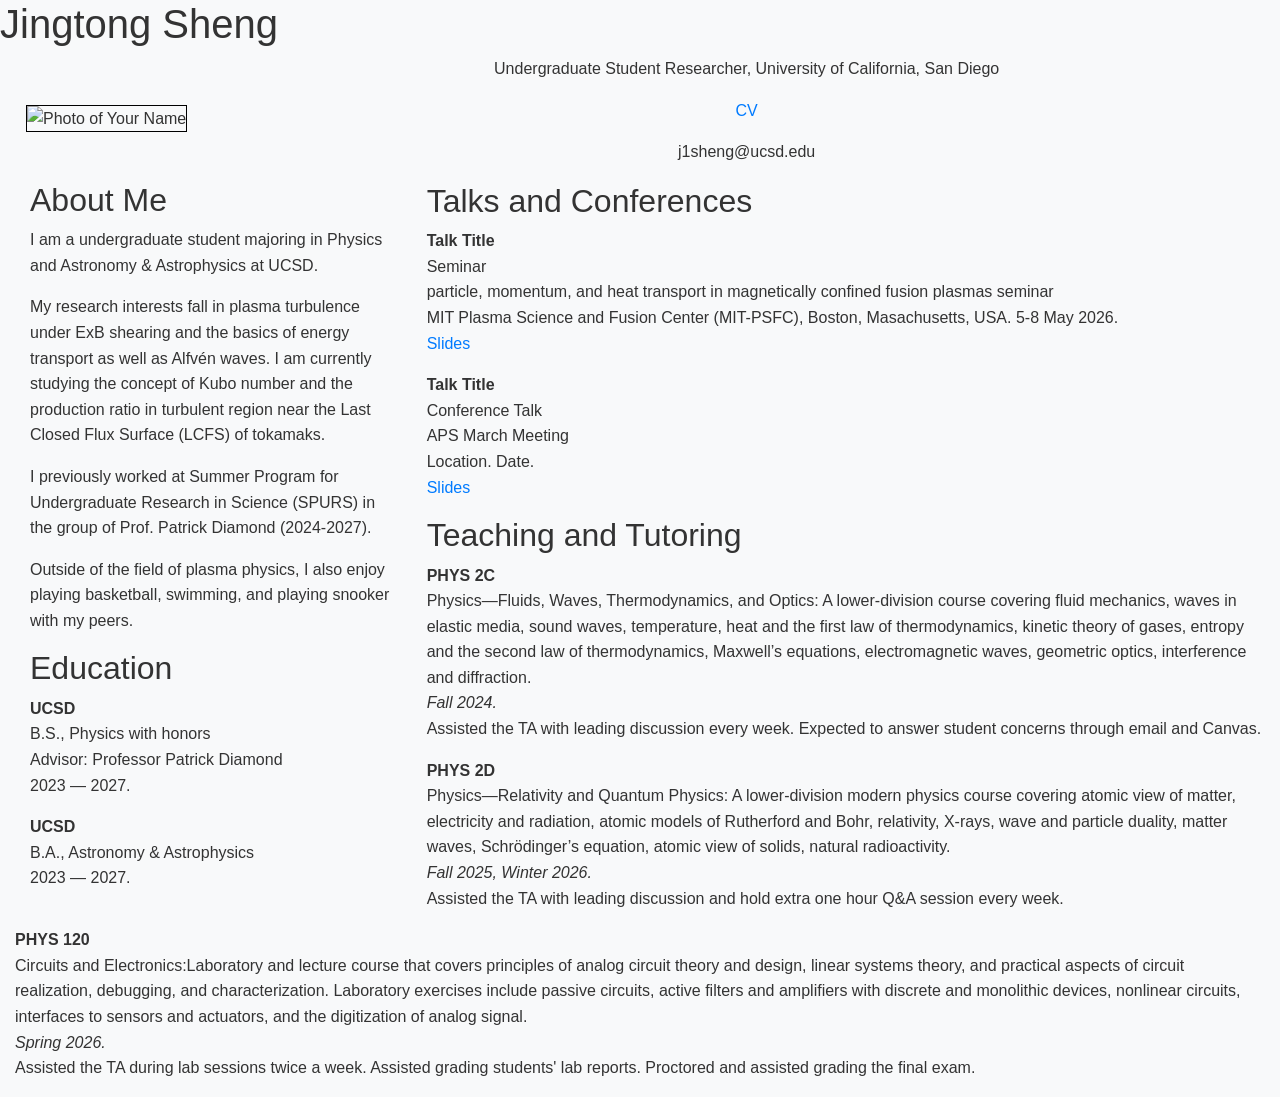
==== index.html @ 707e9b30 "Update index.html" ====
<!doctype html>
<html lang="en">

<head>
    <!-- Required meta tags -->
    <meta charset="utf-8">
    <meta name="viewport" content="width=device-width, initial-scale=1, shrink-to-fit=yes">
    <!-- Bootstrap CSS -->
    <link rel="stylesheet" href="https://stackpath.bootstrapcdn.com/bootstrap/4.1.3/css/bootstrap.min.css" integrity="sha384-MCw98/SFnGE8fJT3GXwEOngsV7Zt27NXFoaoApmYm81iuXoPkFOJwJ8ERdknLPMO" crossorigin="anonymous">
    <link rel="stylesheet" href="style.css">
    <!-- Optional JavaScript -->
    <!-- jQuery first, then Popper.js, then Bootstrap JS -->
    <script src="https://code.jquery.com/jquery-3.3.1.slim.min.js" integrity="sha384-q8i/X+965DzO0rT7abK41JStQIAqVgRVzpbzo5smXKp4YfRvH+8abtTE1Pi6jizo" crossorigin="anonymous"></script>
    <script src="https://cdnjs.cloudflare.com/ajax/libs/popper.js/1.14.3/umd/popper.min.js" integrity="sha384-ZMP7rVo3mIykV+2+9J3UJ46jBk0WLaUAdn689aCwoqbBJiSnjAK/l8WvCWPIPm49" crossorigin="anonymous"></script>
    <script src="https://stackpath.bootstrapcdn.com/bootstrap/4.1.3/js/bootstrap.min.js" integrity="sha384-ChfqqxuZUCnJSK3+MXmPNIyE6ZbWh2IMqE241rYiqJxyMiZ6OW/JmZQ5stwEULTy" crossorigin="anonymous"></script>
    <title>Jingtong Sheng</title>
</head>

<body>
    <h1> Jingtong Sheng </h1>
    <div class="container-fluid head" align="middle">
        <div class="row align-items-center">
            <div id="picture" class="col-12 col-md-2">
                <img src="profile.jpg" style="height: 200px; border: 1px solid black;" alt="Photo of Your Name">
            </div>
            <div class="col col-md-10" style="width: 400px">
                <p> Undergraduate Student Researcher, University of California, San Diego</p>
                <p>
                    <!--
                    <a href="https://scholar.google.com/citations?user=yourID">Google Scholar</a> |
                    <a href="https://arxiv.org/advanced?terms-0-operator=AND&terms-0-term=yourname&terms-0-field=author">arXiv</a> |
                    -->
                    <a href="documents/your_cv.pdf">CV</a>
                </p>
                <p>                    
                    j1sheng@ucsd.edu
                </p>
            </div>
        </div>
    </div>

    <div class="container-fluid">
        <div class="row d-block">
            <!-- Left Column -->
            <div class="col-12 col-md-4 order-1 float-left">
                <!-- About Me -->
                <div id="overview" class="container-fluid">
                    <h2> About Me </h2>
                    <p>
                        I am a undergraduate student majoring in Physics and Astronomy & Astrophysics at UCSD.
                    </p>
                    <p>
                        My research interests fall in plasma turbulence under ExB shearing and the basics of energy transport as well as Alfvén waves. I am currently studying the concept of Kubo number and the production ratio in turbulent region near the Last Closed Flux Surface (LCFS) of tokamaks.
                    </p>
                    <p>
                        I previously worked at Summer Program for Undergraduate Research in Science (SPURS) in the group of Prof. Patrick Diamond (2024-2027).
                    </p>
                    <p>
                        Outside of the field of plasma physics, I also enjoy playing basketball, swimming, and playing snooker with my peers.
                    </p>
                </div>
                
                <!-- Education -->
                <div id="education" class="container-fluid">
                    <h2>Education</h2>
                    <p>
                        <b> UCSD </b>
                        <br> B.S., Physics with honors
                        <br> Advisor: Professor Patrick Diamond
                        <br> 2023 &mdash; 2027.
                    </p>
                    <p>
                        <b>UCSD</b>
                        <br> B.A., Astronomy & Astrophysics
                        <br> 2023 &mdash; 2027.
                    </p>
                </div>
                
                <!-- Theses -->
                <!--
                <div id="theses_side" class="container-fluid">
                    <h2> Theses </h2>
                    <p class="paper">
                        <b>Title of Your Thesis</b><br>
                        [Degree] Thesis. Advisor: [Advisor Name]. <i>[Year]</i><br>
                        <a href="documents/your_thesis.pdf"> PDF </a>
                    </p>
                </div>
                -->
            </div>
                
            <!-- Right Column -->
            <div class="col-12 col-md-8 float-right order-2">
                <!-- Publications -->
                <!--
                <div id="publications" class="container-fluid">
                    <h2> Publications </h2>
                    
                    <div id="pubs">
                        <h1>Recent Preprints</h1>
                        
                        <p class="paper">       
                            <b>
                            Paper Title 1
                            <br>
                            </b> Author 1, Author 2, Your Name, Author 4
                            <br>
                            <i> Month Year.</i>
                            <br>
                            <a href="https://arxiv.org/abs/xxxx.xxxxx">arXiv: xxxx.xxxxx</a> | In Review
                        </p>

                        <p class="paper">       
                            <b>
                            Paper Title 2
                            <br>
                            </b> Author 1, Your Name, Author 3
                            <br>
                            <i> Month Year.</i>
                            <br>
                            <a href="https://arxiv.org/abs/xxxx.xxxxx">arXiv: xxxx.xxxxx</a> | In Review
                        </p>
                    </div>

                    <div id="pubs">
                        <h1>2025</h1>
                        
                        <p class="paper">       
                            <b>
                            Paper Title with Journal
                            <br>
                            </b> Your Name, Author 2, Author 3
                            <br>
                            <span class="journal">Journal Name.</span>
                            <i> Published Month Year.</i>
                            <br>
                            <a href="https://arxiv.org/abs/xxxx.xxxxx">arXiv: xxxx.xxxxx</a> | <a href="https://doi.org/xxxx">DOI</a>
                        </p>
                    </div>

                    <div id="pubs">
                        <h1>2024</h1>
                        
                        <p class="paper">       
                            <b>
                            Paper Title
                            <br>
                            </b> Author 1, Your Name, Author 3
                            <br>
                            <span class="journal">Journal Name.</span>
                            <i> Published Month Year.</i>
                            <br>
                            <a href="https://arxiv.org/abs/xxxx.xxxxx">arXiv: xxxx.xxxxx</a> | <a href="https://doi.org/xxxx">DOI</a>
                        </p>
                    </div>
                    -->
                    <!-- Add more years as needed -->
                </div>

                <!-- Talks and Conferences -->
                <div id="teaching" class="container-fluid">
                    <h2> Talks and Conferences </h2>

                    <p class="paper">
                        <b>Talk Title</b>
                        <br>
                        Seminar
                        <br>
                        particle, momentum, and heat transport in magnetically confined fusion plasmas seminar
                        <br> MIT Plasma Science and Fusion Center (MIT-PSFC), Boston, Masachusetts, USA. 5-8 May 2026.
                        <br>
                        <a href="TTF_Presentation-Finale.pdf"> Slides </a>
                    </p>

                    <p class="paper">
                        <b>Talk Title</b>
                        <br>
                        Conference Talk
                        <br>
                        APS March Meeting
                        <br> Location. Date.
                        <br>
                        <a href="documents/presentations/slides.pdf"> Slides </a>
                    </p>
                </div>

                <!-- Teaching and Tutoring -->
                <div id="teaching" class="container-fluid">
                    <h2> Teaching and Tutoring </h2>
                    
                    <p class="paper">
                        <b>PHYS 2C</b><br>
                        Physics—Fluids, Waves, Thermodynamics, and Optics: A lower-division course covering fluid mechanics, waves in elastic media, sound waves, temperature, heat and the first law of thermodynamics, kinetic theory of gases, entropy and the second law of thermodynamics, Maxwell’s equations, electromagnetic waves, geometric optics, interference and diffraction.
                        <br>
                        <i>Fall 2024.</i><br>
                        Assisted the TA with leading discussion every week. Expected to answer student concerns through email and Canvas.
                    </p>
                    
                    <p class="paper">
                        <b>PHYS 2D</b><br>
                        Physics—Relativity and Quantum Physics:  A lower-division modern physics course covering atomic view of matter, electricity and radiation, atomic models of Rutherford and Bohr, relativity, X-rays, wave and particle duality, matter waves, Schrödinger’s equation, atomic view of solids, natural radioactivity.
                        <br>
                        <i>Fall 2025, Winter 2026.</i><br>
                        Assisted the TA with leading discussion and hold extra one hour Q&A session every week.
                        <br>
                    </p>

                    <p class="paper">
                        <b>PHYS 120</b><br>
                        Circuits and Electronics:Laboratory and lecture course that covers principles of analog circuit theory and design, linear systems theory, and practical aspects of circuit realization, debugging, and characterization. Laboratory exercises include passive circuits, active filters and amplifiers with discrete and monolithic devices, nonlinear circuits, interfaces to sensors and actuators, and the digitization of analog signal.
                        <br>
                        <i>Spring 2026.</i><br>
                        Assisted the TA during lab sessions twice a week. Assisted grading students' lab reports. Proctored and assisted grading the final exam.
                        <br>
                    </p>
                </div>
            </div>
        </div>
    </div>
</body>
</html>
---- style.css ----
* {
    margin: 0;
    padding: 0;
    box-sizing: border-box;
}

body {
    font-family: -apple-system, BlinkMacSystemFont, 'Segoe UI', Roboto, Oxygen, Ubuntu, sans-serif;
    line-height: 1.6;
    color: #333;
    background-color: #f8f9fa;
}

.container {
    max-width: 1100px;
    margin: 0 auto;
    padding: 0 20px;
}

nav {
    background-color: #ffffff;
    padding: 20px 0;
    box-shadow: 0 2px 5px rgba(0,0,0,0.1);
    position: sticky;
    top: 0;
    z-index: 1000;
}

nav .container {
    display: flex;
    justify-content: space-between;
    align-items: center;
    flex-wrap: wrap;
}

.logo {
    font-size: 1.5rem;
    font-weight: bold;
    text-decoration: none;
    color: #2c3e50;
}

nav ul {
    list-style: none;
    display: flex;
    gap: 25px;
}

nav ul li a {
    text-decoration: none;
    color: #555;
    font-weight: 500;
    transition: color 0.3s;
}

nav ul li a:hover {
    color: #3498db;
}

.hero {
    background: linear-gradient(135deg, #2c3e50, #3498db);
    color: white;
    padding: 100px 0;
    text-align: center;
}

.hero h1 {
    font-size: 3rem;
    margin-bottom: 10px;
}

.hero .subtitle {
    font-size: 1.3rem;
    opacity: 0.9;
    margin-bottom: 20px;
}

.btn {
    display: inline-block;
    background-color: black;
    color: #3498db;
    padding: 12px 30px;
    border-radius: 30px;
    text-decoration: none;
    font-weight: bold;
    transition: transform 0.3s, box-shadow 0.3s;
}

.btn:hover {
    transform: translateY(-2px);
    box-shadow: 0 5px 15px rgba(0,0,0,0.2);
}

.btn-small {
    display: inline-block;
    background-color: #3498db;
    color: white;
    padding: 5px 15px;
    border-radius: 20px;
    text-decoration: none;
    font-size: 0.9rem;
    transition: background-color 0.3s;
}

.btn-small:hover {
    background-color: #2980b9;
}

.section {
    padding: 60px 0;
    background-color: white;
}

.section:nth-child(even) {
    background-color: #f8f9fa;
}

.section h1 {
    font-size: 2.5rem;
    color: #2c3e50;
    margin-bottom: 20px;
}

.section h2 {
    font-size: 1.8rem;
    color: #2c3e50;
    margin-top: 40px;
    margin-bottom: 15px;
    border-bottom: 3px solid #3498db;
    padding-bottom: 5px;
}

.section h3 {
    font-size: 1.2rem;
    color: #34495e;
    margin-top: 20px;
    margin-bottom: 5px;
}

.section p {
    margin-bottom: 15px;
}

.section ul {
    list-style: none;
    padding-left: 0;
}

.section ul li {
    padding: 8px 0;
    border-bottom: 1px solid #ecf0f1;
}

.section ul li:last-child {
    border-bottom: none;
}

.section ul li strong {
    color: #2c3e50;
}

.profile-img {
    width: 200px;
    height: 200px;
    border-radius: 0;
    object-fit: cover;
    margin: 20px 0;
    border: 5px solid #3498db;
}

.publication, .project {
    background: #f8f9fa;
    padding: 20px;
    margin: 20px 0;
    border-radius: 8px;
    border-left: 4px solid #3498db;
}

.publication h3, .project h3 {
    color: #2c3e50;
    margin-top: 0;
}

.hobby-grid {
    display: grid;
    grid-template-columns: repeat(auto-fit, minmax(300px, 1fr));
    gap: 30px;
    margin-top: 30px;
}

.hobby-card {
    background: white;
    padding: 25px;
    border-radius: 10px;
    box-shadow: 0 3px 10px rgba(0,0,0,0.1);
    transition: transform 0.3s, box-shadow 0.3s;
}

.hobby-card:hover {
    transform: translateY(-5px);
    box-shadow: 0 5px 20px rgba(0,0,0,0.15);
}

.hobby-card h2 {
    font-size: 1.4rem;
    border-bottom: none;
    margin-top: 0;
    color: #3498db;
}

.hobby-img {
    width: 100%;
    height: auto;
    border-radius: 8px;
    margin-top: 15px;
}

.contact-info {
    display: grid;
    grid-template-columns: repeat(auto-fit, minmax(250px, 1fr));
    gap: 20px;
    margin: 30px 0;
}

.contact-item {
    background: white;
    padding: 20px;
    border-radius: 8px;
    box-shadow: 0 2px 5px rgba(0,0,0,0.1);
    text-align: center;
}

.contact-item h2 {
    font-size: 1.2rem;
    border-bottom: none;
    margin-top: 0;
}

.contact-item a {
    color: #3498db;
    text-decoration: none;
}

.contact-item a:hover {
    text-decoration: underline;
}

.contact-form {
    background: white;
    padding: 30px;
    border-radius: 10px;
    box-shadow: 0 3px 10px rgba(0,0,0,0.1);
    max-width: 600px;
    margin: 20px auto;
}

.contact-form label {
    display: block;
    margin-top: 15px;
    font-weight: bold;
}

.contact-form input,
.contact-form textarea {
    width: 100%;
    padding: 10px;
    border: 1px solid #ddd;
    border-radius: 5px;
    font-size: 1rem;
    margin-top: 5px;
}

.contact-form input:focus,
.contact-form textarea:focus {
    outline: none;
    border-color: #3498db;
}

.contact-form .btn {
    margin-top: 20px;
    border: none;
    cursor: pointer;
}

footer {
    background-color: #2c3e50;
    color: white;
    text-align: center;
    padding: 30px 0;
    margin-top: 40px;
}

@media (max-width: 768px) {
    nav .container {
        flex-direction: column;
        gap: 15px;
    }

    nav ul {
        flex-wrap: wrap;
        justify-content: center;
        gap: 15px;
    }

    .hero h1 {
        font-size: 2.2rem;
    }

    .section h1 {
        font-size: 2rem;
    }

    .hobby-grid {
        grid-template-columns: 1fr;
    }

    .contact-info {
        grid-template-columns: 1fr;
    }
}
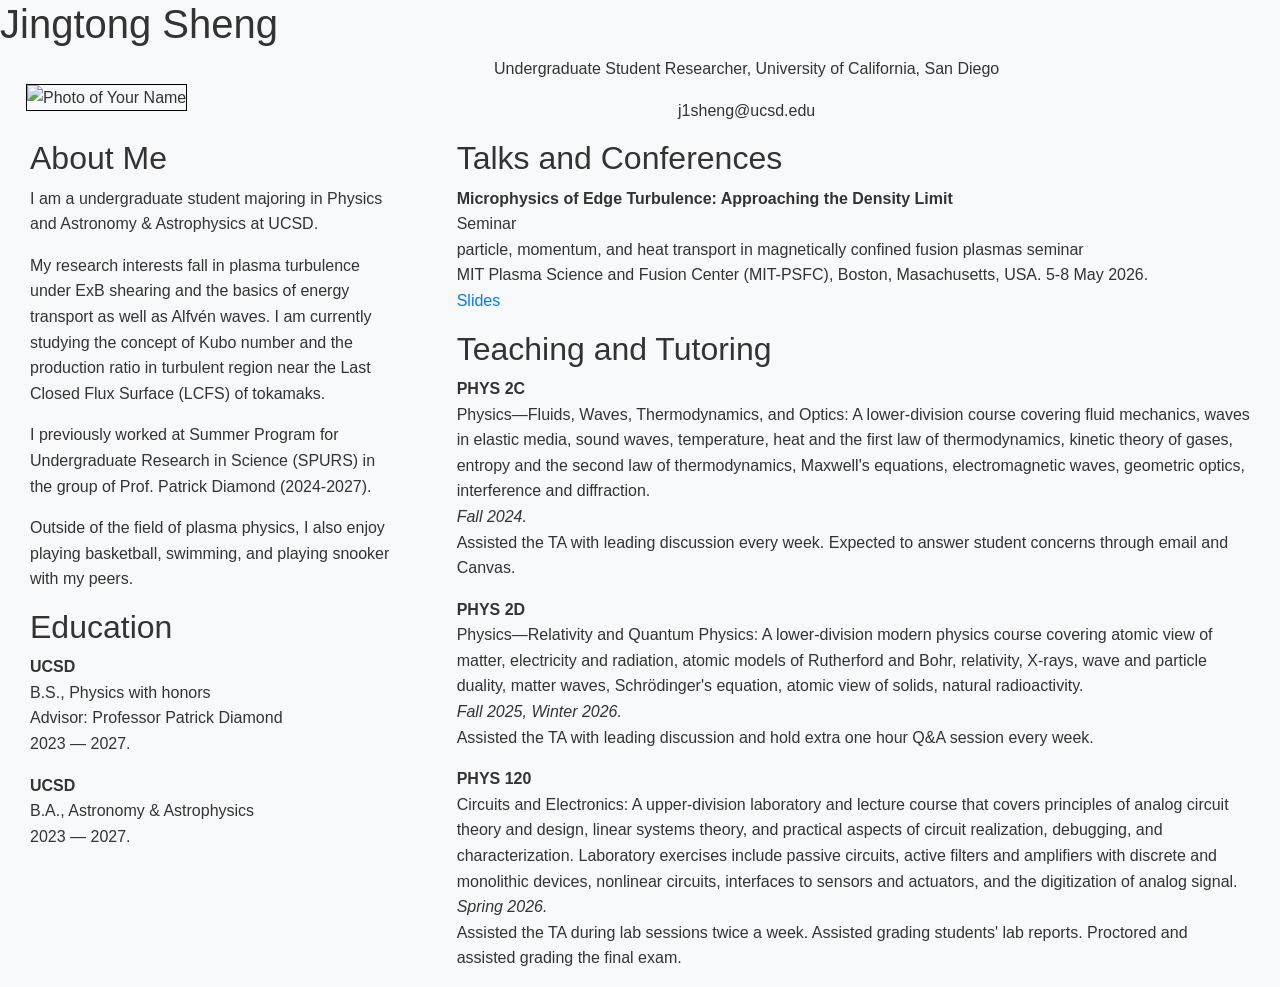
==== commit 296399ec: "Update index.html" ====
--- a/index.html
+++ b/index.html
@@ -29,8 +29,8 @@
                     <!--
                     <a href="https://scholar.google.com/citations?user=yourID">Google Scholar</a> |
                     <a href="https://arxiv.org/advanced?terms-0-operator=AND&terms-0-term=yourname&terms-0-field=author">arXiv</a> |
+                    <a href="documents/your_cv.pdf">CV</a>
                     -->
-                    <a href="documents/your_cv.pdf">CV</a>
                 </p>
                 <p>                    
                     j1sheng@ucsd.edu
@@ -153,16 +153,15 @@
                             <a href="https://arxiv.org/abs/xxxx.xxxxx">arXiv: xxxx.xxxxx</a> | <a href="https://doi.org/xxxx">DOI</a>
                         </p>
                     </div>
-                    -->
-                    <!-- Add more years as needed -->
-                </div>
+                </div>  -->
+                <!-- Add more years as needed -->
 
                 <!-- Talks and Conferences -->
                 <div id="teaching" class="container-fluid">
                     <h2> Talks and Conferences </h2>
 
                     <p class="paper">
-                        <b>Talk Title</b>
+                        <b>Microphysics of Edge Turbulence: Approaching the Density Limit</b>
                         <br>
                         Seminar
                         <br>
@@ -171,7 +170,7 @@
                         <br>
                         <a href="TTF_Presentation-Finale.pdf"> Slides </a>
                     </p>
-
+                    <!--
                     <p class="paper">
                         <b>Talk Title</b>
                         <br>
@@ -182,6 +181,7 @@
                         <br>
                         <a href="documents/presentations/slides.pdf"> Slides </a>
                     </p>
+                    -->
                 </div>
 
                 <!-- Teaching and Tutoring -->
@@ -190,7 +190,7 @@
                     
                     <p class="paper">
                         <b>PHYS 2C</b><br>
-                        Physics—Fluids, Waves, Thermodynamics, and Optics: A lower-division course covering fluid mechanics, waves in elastic media, sound waves, temperature, heat and the first law of thermodynamics, kinetic theory of gases, entropy and the second law of thermodynamics, Maxwell’s equations, electromagnetic waves, geometric optics, interference and diffraction.
+                        Physics—Fluids, Waves, Thermodynamics, and Optics: A lower-division course covering fluid mechanics, waves in elastic media, sound waves, temperature, heat and the first law of thermodynamics, kinetic theory of gases, entropy and the second law of thermodynamics, Maxwell's equations, electromagnetic waves, geometric optics, interference and diffraction.
                         <br>
                         <i>Fall 2024.</i><br>
                         Assisted the TA with leading discussion every week. Expected to answer student concerns through email and Canvas.
@@ -198,16 +198,15 @@
                     
                     <p class="paper">
                         <b>PHYS 2D</b><br>
-                        Physics—Relativity and Quantum Physics:  A lower-division modern physics course covering atomic view of matter, electricity and radiation, atomic models of Rutherford and Bohr, relativity, X-rays, wave and particle duality, matter waves, Schrödinger’s equation, atomic view of solids, natural radioactivity.
+                        Physics—Relativity and Quantum Physics: A lower-division modern physics course covering atomic view of matter, electricity and radiation, atomic models of Rutherford and Bohr, relativity, X-rays, wave and particle duality, matter waves, Schrödinger's equation, atomic view of solids, natural radioactivity.
                         <br>
                         <i>Fall 2025, Winter 2026.</i><br>
                         Assisted the TA with leading discussion and hold extra one hour Q&A session every week.
-                        <br>
                     </p>
 
                     <p class="paper">
                         <b>PHYS 120</b><br>
-                        Circuits and Electronics:Laboratory and lecture course that covers principles of analog circuit theory and design, linear systems theory, and practical aspects of circuit realization, debugging, and characterization. Laboratory exercises include passive circuits, active filters and amplifiers with discrete and monolithic devices, nonlinear circuits, interfaces to sensors and actuators, and the digitization of analog signal.
+                        Circuits and Electronics: A upper-division laboratory and lecture course that covers principles of analog circuit theory and design, linear systems theory, and practical aspects of circuit realization, debugging, and characterization. Laboratory exercises include passive circuits, active filters and amplifiers with discrete and monolithic devices, nonlinear circuits, interfaces to sensors and actuators, and the digitization of analog signal.
                         <br>
                         <i>Spring 2026.</i><br>
                         Assisted the TA during lab sessions twice a week. Assisted grading students' lab reports. Proctored and assisted grading the final exam.
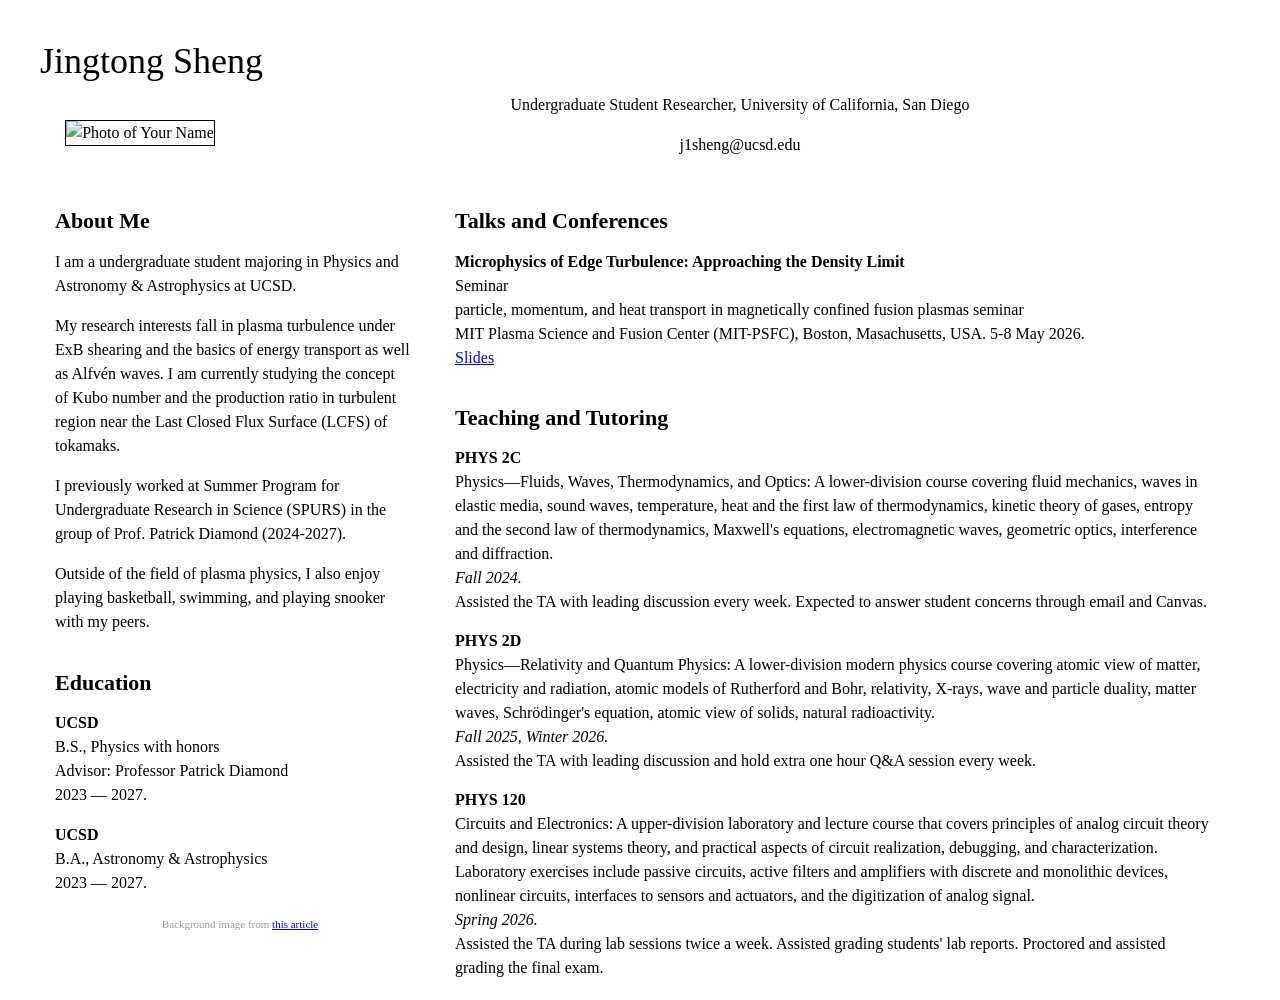
==== commit b4a1f889: "Update index.html" ====
--- a/index.html
+++ b/index.html
@@ -216,5 +216,10 @@
             </div>
         </div>
     </div>
+<!-- ====== BACKGROUND IMAGE CREDIT ====== -->
+<div style="text-align: center; font-size: 11px; color: #999; margin-top: 20px; padding: 10px 0;">
+    Background image from <a href="https://iopscience.iop.org/article/10.1088/1361-6587/acdc52" target="_blank">this article</a>
+</div>
+</div>
 </body>
 </html>
--- a/style.css
+++ b/style.css
@@ -1,320 +1,175 @@
-* {
-    margin: 0;
-    padding: 0;
-    box-sizing: border-box;
+/* ====== NAVBAR STYLES ====== */
+.navbar {
+    padding: 10px 0;
+    margin-bottom: 20px;
 }
 
-body {
-    font-family: -apple-system, BlinkMacSystemFont, 'Segoe UI', Roboto, Oxygen, Ubuntu, sans-serif;
-    line-height: 1.6;
-    color: #333;
-    background-color: #f8f9fa;
+.navbar-nav {
+    margin-left: auto;
 }
 
-.container {
-    max-width: 1100px;
-    margin: 0 auto;
-    padding: 0 20px;
+.navbar-nav .nav-link {
+    color: #000000;
+    font-weight: normal;
+    padding: 10px 15px;
 }
 
-nav {
-    background-color: #ffffff;
-    padding: 20px 0;
-    box-shadow: 0 2px 5px rgba(0,0,0,0.1);
-    position: sticky;
-    top: 0;
-    z-index: 1000;
+.navbar-nav .nav-link:hover {
+    color: #FF0000;
 }
 
-nav .container {
-    display: flex;
-    justify-content: space-between;
-    align-items: center;
-    flex-wrap: wrap;
+.navbar-nav .active .nav-link {
+    color: #000000;
+    font-weight: bold;
 }
 
-.logo {
-    font-size: 1.5rem;
-    font-weight: bold;
-    text-decoration: none;
-    color: #2c3e50;
+.navbar-toggler {
+    border: 1px solid #000000;
 }
 
-nav ul {
-    list-style: none;
-    display: flex;
-    gap: 25px;
+/* ====== GLOBAL STYLES ====== */
+body {
+    font-family: Georgia, 'Times New Roman', Times, serif;
+    font-size: 16px;
+    line-height: 1.5;
+    color: #000000;
+    background-color: #ffffff;
+    padding: 20px 40px;
 }
 
-nav ul li a {
-    text-decoration: none;
-    color: #555;
-    font-weight: 500;
-    transition: color 0.3s;
+h1 {
+    font-size: 36px;
+    font-weight: normal;
+    margin: 20px 0 10px 0;
+    padding: 0;
+    color: #000000;
 }
 
-nav ul li a:hover {
-    color: #3498db;
+h2 {
+    font-size: 22px;
+    font-weight: bold;
+    margin: 30px 0 15px 0;
+    padding: 0;
+    color: #000000;
 }
 
-.hero {
-    background: linear-gradient(135deg, #2c3e50, #3498db);
-    color: white;
-    padding: 100px 0;
+h2:first-of-type {
+    margin-top: 10px;
+}
+
+/* ====== HEADER SECTION ====== */
+.container-fluid.head {
+    margin-bottom: 20px;
+}
+
+#picture {
     text-align: center;
 }
 
-.hero h1 {
-    font-size: 3rem;
-    margin-bottom: 10px;
+#picture img {
+    height: 200px;
+    border: 1px solid black;
+    border-radius: 0;
+    object-fit: cover;
 }
 
-.hero .subtitle {
-    font-size: 1.3rem;
-    opacity: 0.9;
+/* ====== LINK STYLES ====== */
+a {
+    color: #0000FF;
+    text-decoration: underline;
+}
+
+a:hover {
+    color: #FF0000;
+    text-decoration: underline;
+}
+
+/* ====== PUBLICATION LIST ====== */
+#pubs {
     margin-bottom: 20px;
 }
 
-.btn {
-    display: inline-block;
-    background-color: black;
-    color: #3498db;
-    padding: 12px 30px;
-    border-radius: 30px;
-    text-decoration: none;
+#pubs h1 {
+    font-size: 20px;
     font-weight: bold;
-    transition: transform 0.3s, box-shadow 0.3s;
+    margin: 20px 0 10px 0;
+    padding-bottom: 5px;
+    border-bottom: 1px solid #000000;
 }
 
-.btn:hover {
-    transform: translateY(-2px);
-    box-shadow: 0 5px 15px rgba(0,0,0,0.2);
+.paper {
+    margin-bottom: 15px;
+    padding: 0;
 }
 
-.btn-small {
-    display: inline-block;
-    background-color: #3498db;
-    color: white;
-    padding: 5px 15px;
-    border-radius: 20px;
-    text-decoration: none;
-    font-size: 0.9rem;
-    transition: background-color 0.3s;
-}
-
-.btn-small:hover {
-    background-color: #2980b9;
-}
-
-.section {
-    padding: 60px 0;
-    background-color: white;
-}
-
-.section:nth-child(even) {
-    background-color: #f8f9fa;
-}
-
-.section h1 {
-    font-size: 2.5rem;
-    color: #2c3e50;
-    margin-bottom: 20px;
-}
-
-.section h2 {
-    font-size: 1.8rem;
-    color: #2c3e50;
-    margin-top: 40px;
-    margin-bottom: 15px;
-    border-bottom: 3px solid #3498db;
-    padding-bottom: 5px;
-}
-
-.section h3 {
-    font-size: 1.2rem;
-    color: #34495e;
-    margin-top: 20px;
-    margin-bottom: 5px;
-}
-
-.section p {
-    margin-bottom: 15px;
-}
-
-.section ul {
-    list-style: none;
-    padding-left: 0;
-}
-
-.section ul li {
-    padding: 8px 0;
-    border-bottom: 1px solid #ecf0f1;
-}
-
-.section ul li:last-child {
-    border-bottom: none;
-}
-
-.section ul li strong {
-    color: #2c3e50;
-}
-
-.profile-img {
-    width: 200px;
-    height: 200px;
-    border-radius: 0;
-    object-fit: cover;
-    margin: 20px 0;
-    border: 5px solid #3498db;
-}
-
-.publication, .project {
-    background: #f8f9fa;
-    padding: 20px;
-    margin: 20px 0;
-    border-radius: 8px;
-    border-left: 4px solid #3498db;
-}
-
-.publication h3, .project h3 {
-    color: #2c3e50;
-    margin-top: 0;
-}
-
-.hobby-grid {
-    display: grid;
-    grid-template-columns: repeat(auto-fit, minmax(300px, 1fr));
-    gap: 30px;
-    margin-top: 30px;
-}
-
-.hobby-card {
-    background: white;
-    padding: 25px;
-    border-radius: 10px;
-    box-shadow: 0 3px 10px rgba(0,0,0,0.1);
-    transition: transform 0.3s, box-shadow 0.3s;
-}
-
-.hobby-card:hover {
-    transform: translateY(-5px);
-    box-shadow: 0 5px 20px rgba(0,0,0,0.15);
-}
-
-.hobby-card h2 {
-    font-size: 1.4rem;
-    border-bottom: none;
-    margin-top: 0;
-    color: #3498db;
-}
-
-.hobby-img {
-    width: 100%;
-    height: auto;
-    border-radius: 8px;
-    margin-top: 15px;
-}
-
-.contact-info {
-    display: grid;
-    grid-template-columns: repeat(auto-fit, minmax(250px, 1fr));
-    gap: 20px;
-    margin: 30px 0;
-}
-
-.contact-item {
-    background: white;
-    padding: 20px;
-    border-radius: 8px;
-    box-shadow: 0 2px 5px rgba(0,0,0,0.1);
-    text-align: center;
-}
-
-.contact-item h2 {
-    font-size: 1.2rem;
-    border-bottom: none;
-    margin-top: 0;
-}
-
-.contact-item a {
-    color: #3498db;
-    text-decoration: none;
-}
-
-.contact-item a:hover {
-    text-decoration: underline;
-}
-
-.contact-form {
-    background: white;
-    padding: 30px;
-    border-radius: 10px;
-    box-shadow: 0 3px 10px rgba(0,0,0,0.1);
-    max-width: 600px;
-    margin: 20px auto;
-}
-
-.contact-form label {
-    display: block;
-    margin-top: 15px;
+.paper b {
     font-weight: bold;
 }
 
-.contact-form input,
-.contact-form textarea {
-    width: 100%;
-    padding: 10px;
-    border: 1px solid #ddd;
-    border-radius: 5px;
-    font-size: 1rem;
-    margin-top: 5px;
+.journal {
+    font-style: italic;
 }
 
-.contact-form input:focus,
-.contact-form textarea:focus {
-    outline: none;
-    border-color: #3498db;
+/* ====== SECTIONS ====== */
+#overview, #education, #publications, #teaching, #code, #theses_side {
+    padding: 5px 15px 5px 0;
 }
 
-.contact-form .btn {
-    margin-top: 20px;
-    border: none;
-    cursor: pointer;
+/* ====== RESPONSIVE DESIGN ====== */
+@media (max-width: 768px) {
+    body {
+        padding: 15px;
+    }
+    
+    h1 {
+        font-size: 28px;
+        text-align: center;
+    }
+    
+    #picture img {
+        height: 150px;
+        margin-bottom: 15px;
+    }
+    
+    .col-md-4, .col-md-8, .col-md-10, .col-md-2 {
+        float: none !important;
+        width: 100% !important;
+        max-width: 100% !important;
+        flex: 0 0 100% !important;
+    }
+    
+    .row.d-block .float-left,
+    .row.d-block .float-right {
+        float: none !important;
+    }
+    
+    #overview, #education, #publications, #teaching, #code, #theses_side {
+        padding-right: 0;
+    }
 }
 
-footer {
-    background-color: #2c3e50;
-    color: white;
-    text-align: center;
-    padding: 30px 0;
-    margin-top: 40px;
+/* ====== PRINT STYLES ====== */
+@media print {
+    body {
+        padding: 20px;
+        font-size: 12px;
+    }
+    
+    a {
+        color: #000000;
+    }
+    
+    .container-fluid {
+        padding: 0;
+        
+/* ====== FULL PAGE BACKGROUND IMAGE ====== */
+body {
+    background-image: url('background.png');
+    background-size: cover;          /* 🔑 Fills entire screen */
+    background-position: center;     /* Centers the image */
+    background-repeat: no-repeat;    /* No tiling */
+    background-attachment: fixed;    /* Image stays fixed when scrolling */
+    min-height: 100vh;              /* Ensures full viewport height */
 }
-
-@media (max-width: 768px) {
-    nav .container {
-        flex-direction: column;
-        gap: 15px;
-    }
-
-    nav ul {
-        flex-wrap: wrap;
-        justify-content: center;
-        gap: 15px;
-    }
-
-    .hero h1 {
-        font-size: 2.2rem;
-    }
-
-    .section h1 {
-        font-size: 2rem;
-    }
-
-    .hobby-grid {
-        grid-template-columns: 1fr;
-    }
-
-    .contact-info {
-        grid-template-columns: 1fr;
     }
 }
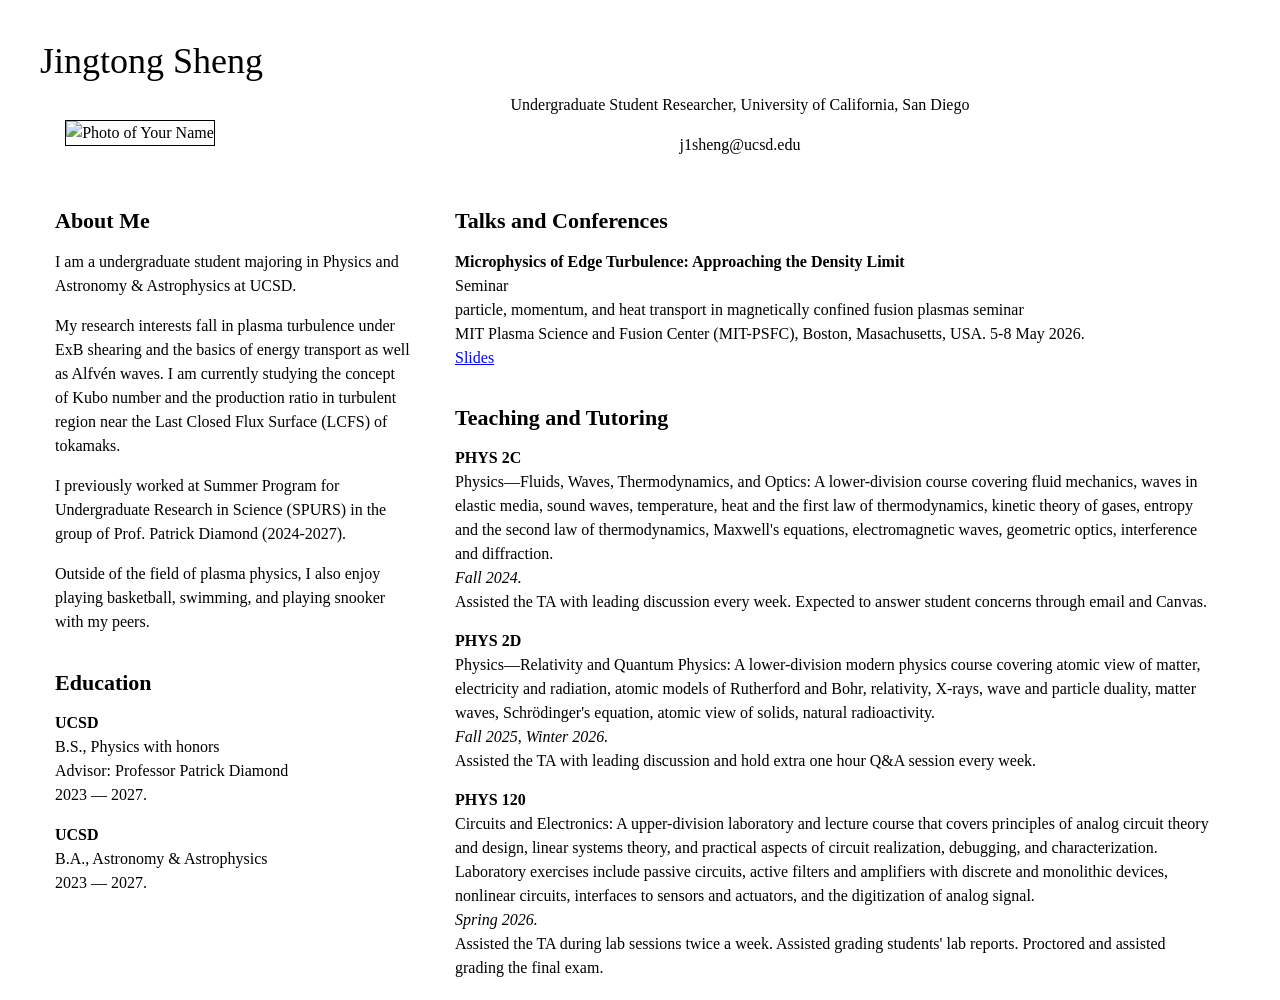
==== commit 0ee5173e: "Update index.html" ====
--- a/index.html
+++ b/index.html
@@ -216,10 +216,6 @@
             </div>
         </div>
     </div>
-<!-- ====== BACKGROUND IMAGE CREDIT ====== -->
-<div style="text-align: center; font-size: 11px; color: #999; margin-top: 20px; padding: 10px 0;">
-    Background image from <a href="https://iopscience.iop.org/article/10.1088/1361-6587/acdc52" target="_blank">this article</a>
-</div>
-</div>
+
 </body>
 </html>
--- a/style.css
+++ b/style.css
@@ -161,15 +161,5 @@
     
     .container-fluid {
         padding: 0;
-        
-/* ====== FULL PAGE BACKGROUND IMAGE ====== */
-body {
-    background-image: url('background.png');
-    background-size: cover;          /* 🔑 Fills entire screen */
-    background-position: center;     /* Centers the image */
-    background-repeat: no-repeat;    /* No tiling */
-    background-attachment: fixed;    /* Image stays fixed when scrolling */
-    min-height: 100vh;              /* Ensures full viewport height */
-}
     }
 }
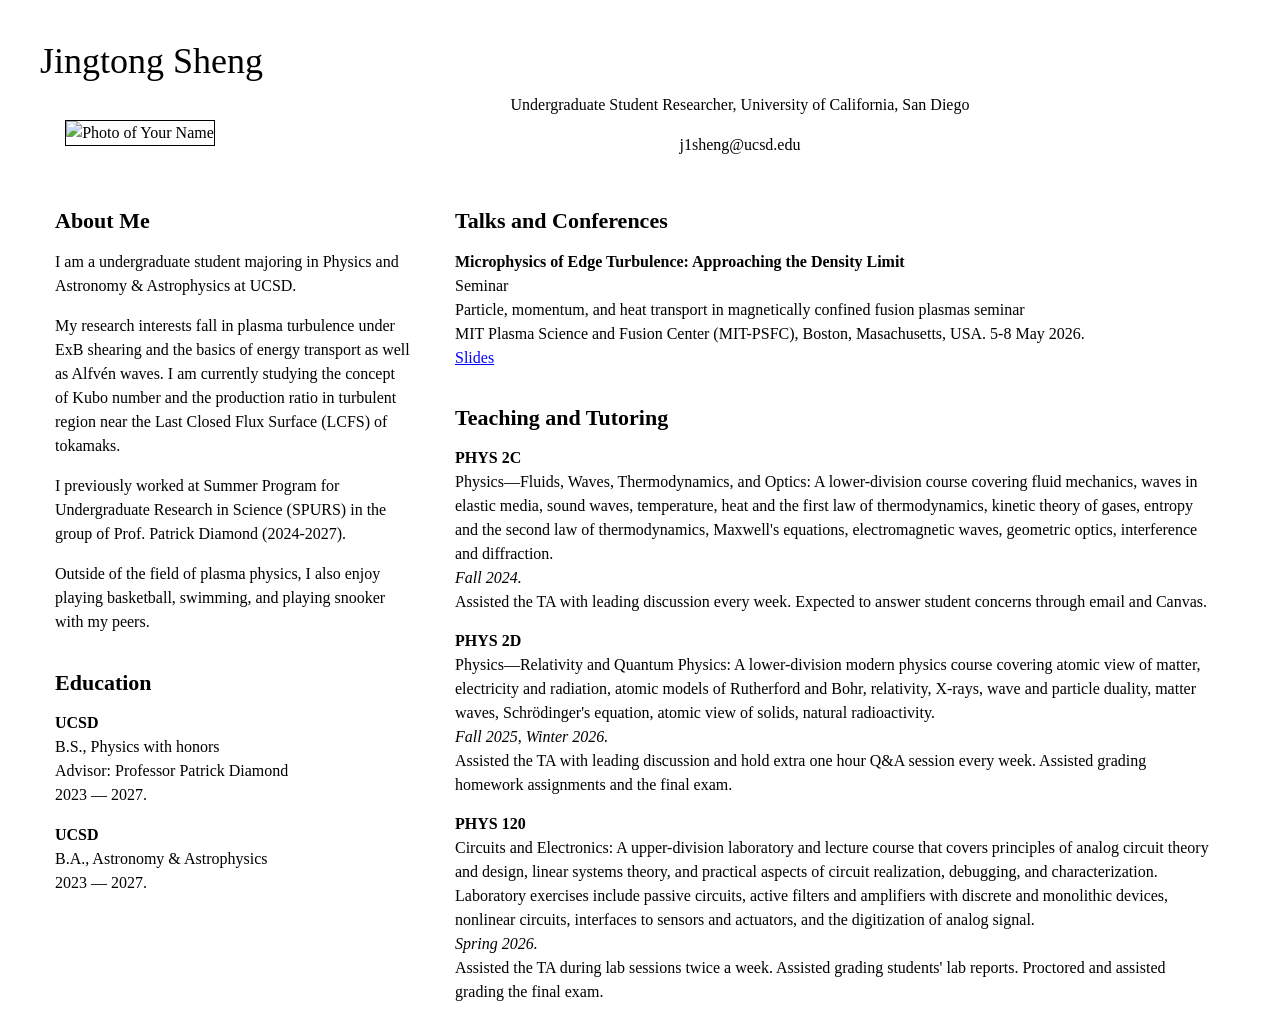
==== commit 9b913c25: "Update index.html" ====
--- a/index.html
+++ b/index.html
@@ -165,7 +165,7 @@
                         <br>
                         Seminar
                         <br>
-                        particle, momentum, and heat transport in magnetically confined fusion plasmas seminar
+                        Particle, momentum, and heat transport in magnetically confined fusion plasmas seminar
                         <br> MIT Plasma Science and Fusion Center (MIT-PSFC), Boston, Masachusetts, USA. 5-8 May 2026.
                         <br>
                         <a href="TTF_Presentation-Finale.pdf"> Slides </a>
@@ -201,7 +201,7 @@
                         Physics—Relativity and Quantum Physics: A lower-division modern physics course covering atomic view of matter, electricity and radiation, atomic models of Rutherford and Bohr, relativity, X-rays, wave and particle duality, matter waves, Schrödinger's equation, atomic view of solids, natural radioactivity.
                         <br>
                         <i>Fall 2025, Winter 2026.</i><br>
-                        Assisted the TA with leading discussion and hold extra one hour Q&A session every week.
+                        Assisted the TA with leading discussion and hold extra one hour Q&A session every week. Assisted grading homework assignments and the final exam.
                     </p>
 
                     <p class="paper">
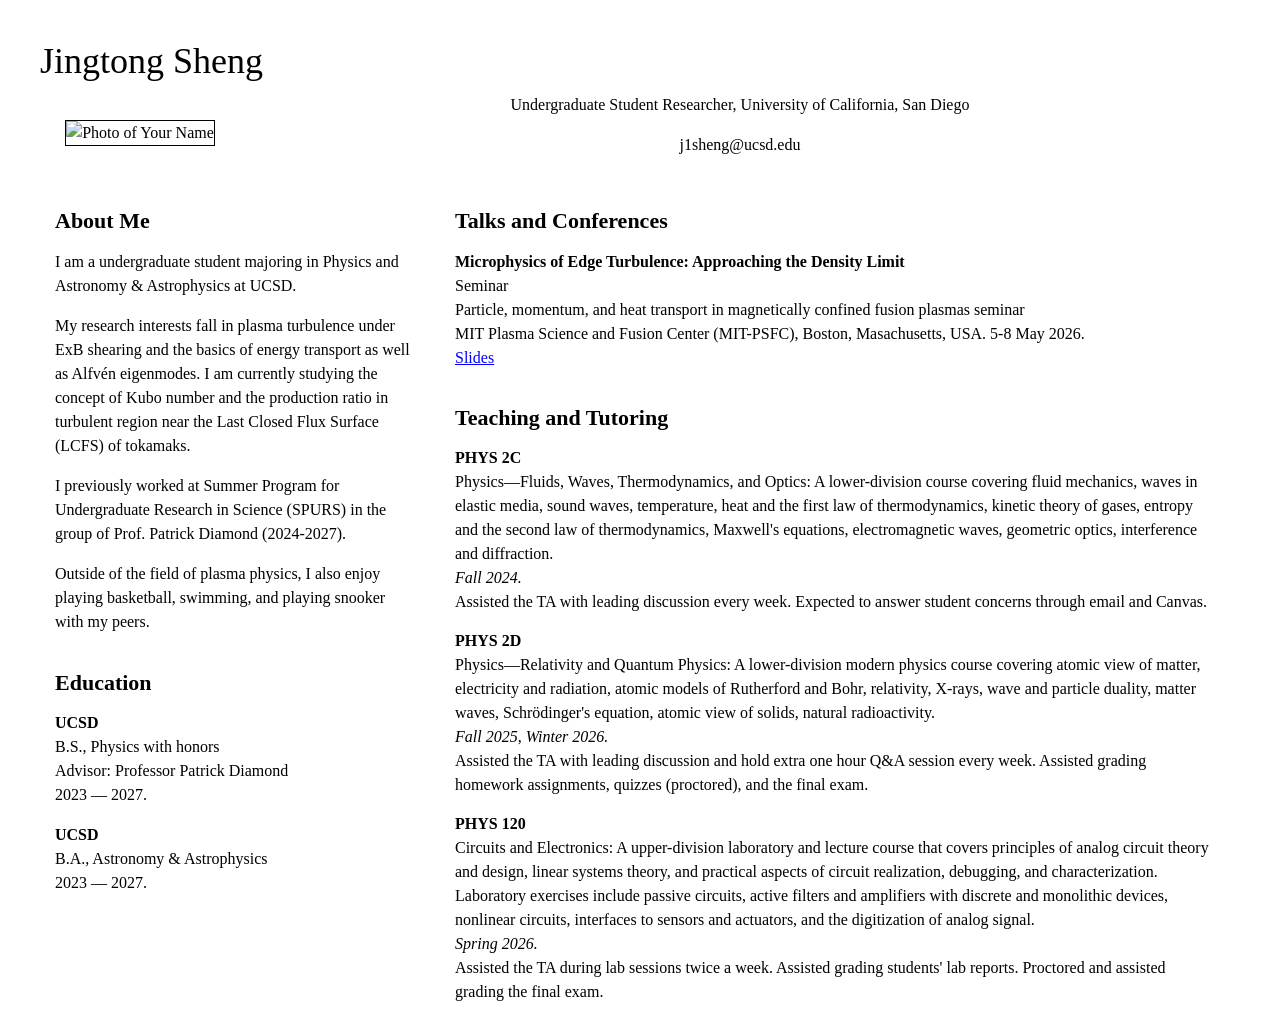
==== commit ec2d2062: "Update index.html" ====
--- a/index.html
+++ b/index.html
@@ -50,7 +50,7 @@
                         I am a undergraduate student majoring in Physics and Astronomy & Astrophysics at UCSD.
                     </p>
                     <p>
-                        My research interests fall in plasma turbulence under ExB shearing and the basics of energy transport as well as Alfvén waves. I am currently studying the concept of Kubo number and the production ratio in turbulent region near the Last Closed Flux Surface (LCFS) of tokamaks.
+                        My research interests fall in plasma turbulence under ExB shearing and the basics of energy transport as well as Alfvén eigenmodes. I am currently studying the concept of Kubo number and the production ratio in turbulent region near the Last Closed Flux Surface (LCFS) of tokamaks.
                     </p>
                     <p>
                         I previously worked at Summer Program for Undergraduate Research in Science (SPURS) in the group of Prof. Patrick Diamond (2024-2027).
@@ -201,7 +201,7 @@
                         Physics—Relativity and Quantum Physics: A lower-division modern physics course covering atomic view of matter, electricity and radiation, atomic models of Rutherford and Bohr, relativity, X-rays, wave and particle duality, matter waves, Schrödinger's equation, atomic view of solids, natural radioactivity.
                         <br>
                         <i>Fall 2025, Winter 2026.</i><br>
-                        Assisted the TA with leading discussion and hold extra one hour Q&A session every week. Assisted grading homework assignments and the final exam.
+                        Assisted the TA with leading discussion and hold extra one hour Q&A session every week. Assisted grading homework assignments, quizzes (proctored), and the final exam.
                     </p>
 
                     <p class="paper">
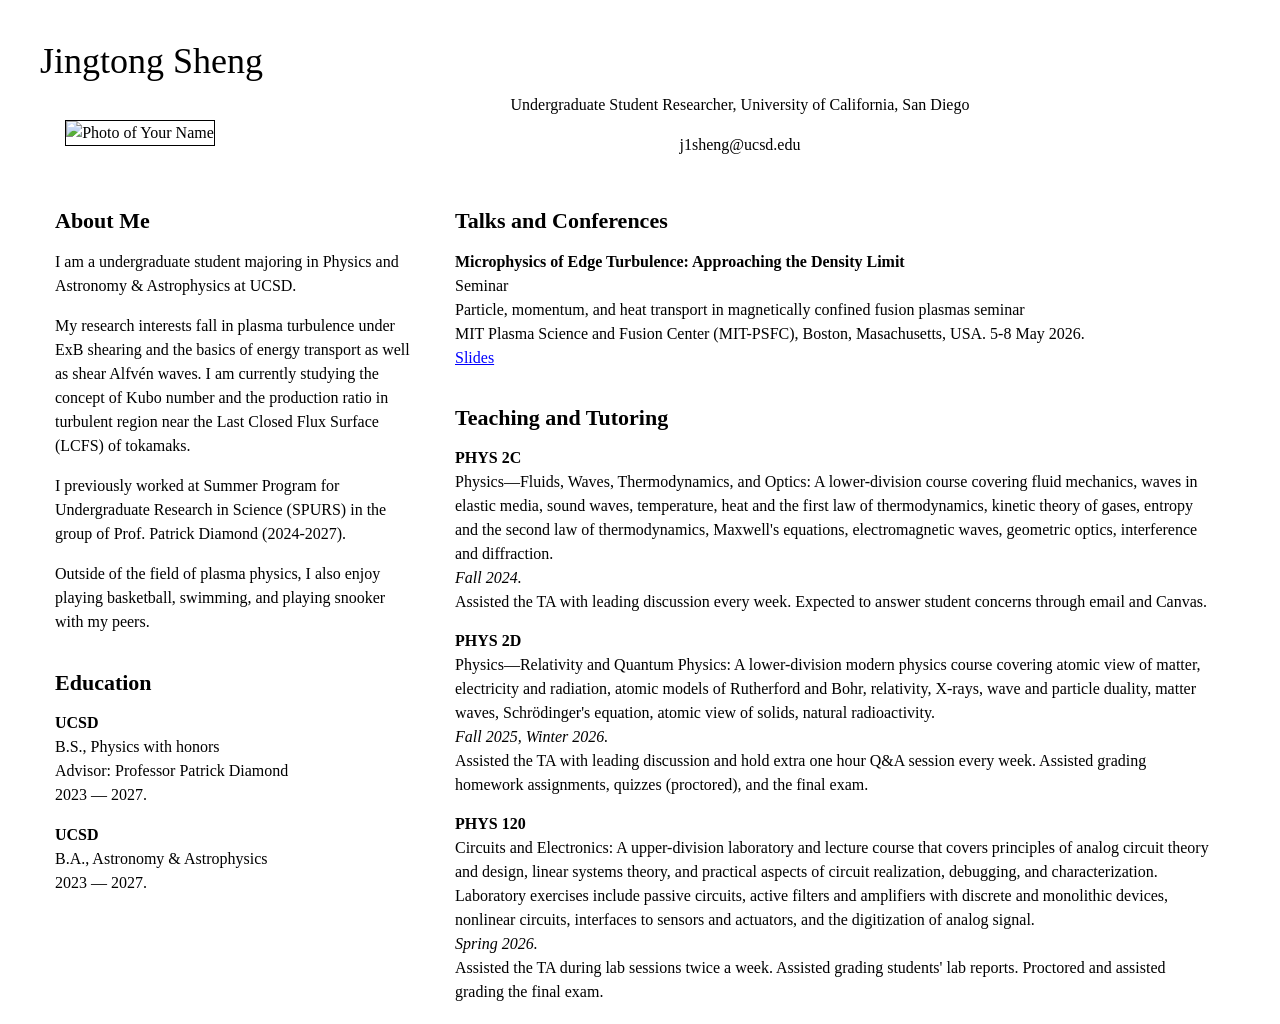
==== commit fdd1f73a: "Update index.html" ====
--- a/index.html
+++ b/index.html
@@ -50,7 +50,7 @@
                         I am a undergraduate student majoring in Physics and Astronomy & Astrophysics at UCSD.
                     </p>
                     <p>
-                        My research interests fall in plasma turbulence under ExB shearing and the basics of energy transport as well as Alfvén eigenmodes. I am currently studying the concept of Kubo number and the production ratio in turbulent region near the Last Closed Flux Surface (LCFS) of tokamaks.
+                        My research interests fall in plasma turbulence under ExB shearing and the basics of energy transport as well as shear Alfvén waves. I am currently studying the concept of Kubo number and the production ratio in turbulent region near the Last Closed Flux Surface (LCFS) of tokamaks.
                     </p>
                     <p>
                         I previously worked at Summer Program for Undergraduate Research in Science (SPURS) in the group of Prof. Patrick Diamond (2024-2027).
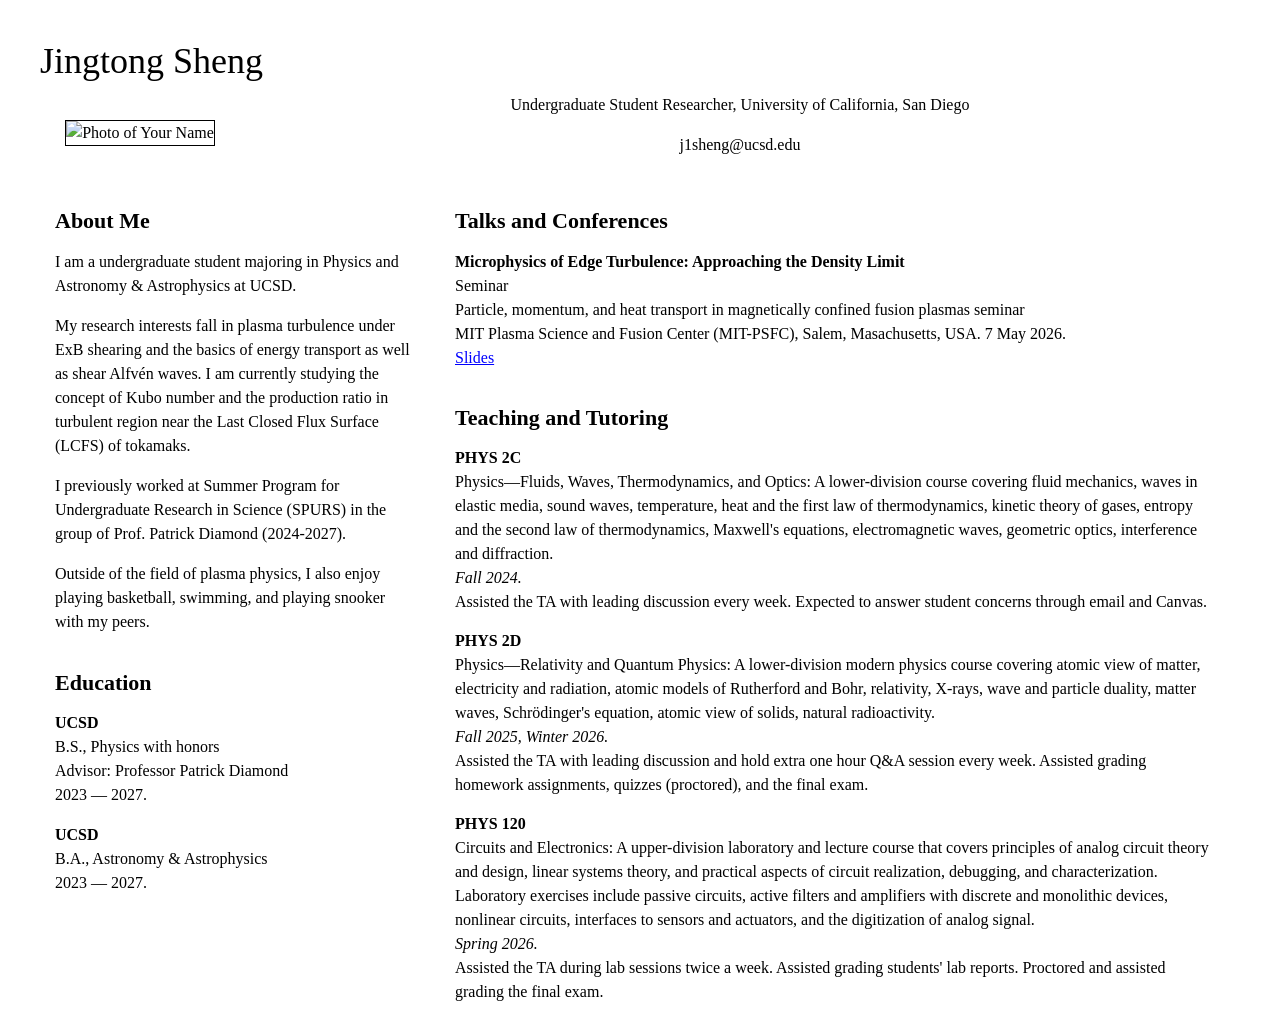
==== commit 10f73f4b: "Update index.html" ====
--- a/index.html
+++ b/index.html
@@ -166,7 +166,7 @@
                         Seminar
                         <br>
                         Particle, momentum, and heat transport in magnetically confined fusion plasmas seminar
-                        <br> MIT Plasma Science and Fusion Center (MIT-PSFC), Boston, Masachusetts, USA. 5-8 May 2026.
+                        <br> MIT Plasma Science and Fusion Center (MIT-PSFC), Salem, Masachusetts, USA. 7 May 2026.
                         <br>
                         <a href="TTF_Presentation-Finale.pdf"> Slides </a>
                     </p>
